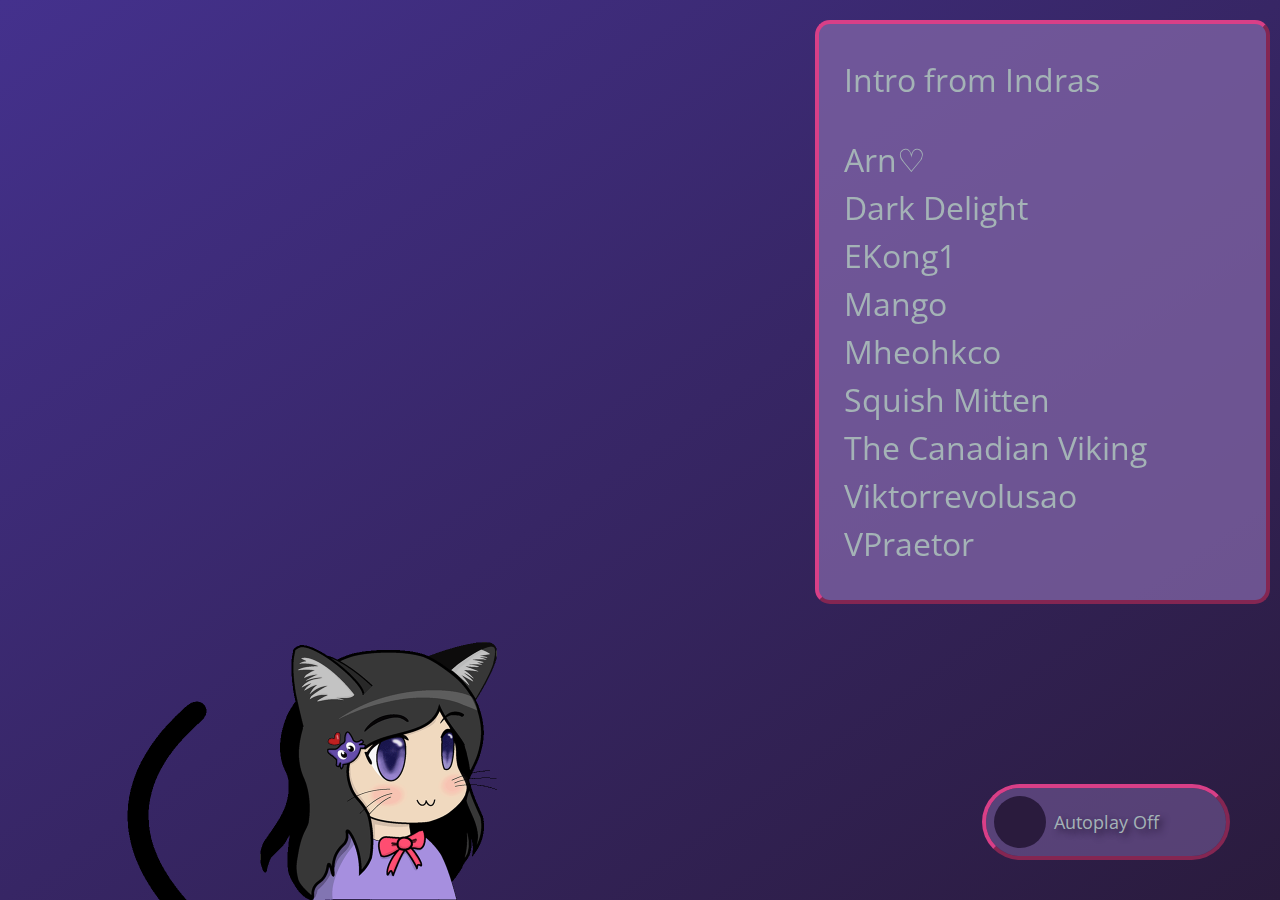
==== Sofy/index.html @ f276d2bd "Added Viktorrevolusao" ====
<!DOCTYPE HTML>
<html>

<!---
Color scheme:
#D83F87 - Bright pink -  Highlights
#2A1B3D - Deep purple -  Shadows, dark background
#44318D - Light purple - Light background
#8265A7 - Lavender -     List background
#A4B3B6 - Limestone -    Text
--->


<head>
	<meta charset="UTF-8">
	<title>We Love You, Sofy!</title>
	<link rel="stylesheet" href="sofystyle.css">
	<link href="https://fonts.googleapis.com/css2?family=Open+Sans&display=swap" rel="stylesheet">
</head>

<body data-rsssl = 1 onload = "loadPage()">
	<img id = "imgSofy" src = "Sofy_Tail.gif">
	<img id = "imgSofyOld" src = "Old_Avatar.png">

	<!---  Blank image tag:
	<img id = "img" src = "">
	--->
	<img id = "imgArn" src = "Arn.jpg">
	<img id = "imgDarkDelight" src = "DarkDelight.webp">
	<img id = "imgEKong1" src = "EKong1.webp">
	<img id = "imgIndras" src = "Indras.png">
	<img id = "imgMango" src = "Mango.gif">
	<img id = "imgMheohkco" src = "Mheohkco.png">
	<img id = "imgSquish" src = "Squish.gif">
	<img id = "imgViking" src = "Viking.webp">
	<img id = "imgViktorrevolusao" src = "Viktorrevolusao.webp">
	<img id = "imgVPraetor" src = "VPraetor.png">

	<!--- Blank audio tag:
	<audio id = "audio" src = ".mp3" type = "audio/mpeg"></audio>
	--->
	<audio id = "audioArn" src = "Arn.mp3" type = "audio/mpeg"></audio>
	<audio id = "audioDarkDelight" src = "DarkDelight.mp3" type = "audio/mpeg"></audio>
	<audio id = "audioEKong1" src = "EKong1.mp3" type = "audio/mpeg"></audio>
	<audio id = "audioIndras" src = "Indras.ogg" type = "audio/ogg"></audio>
	<audio id = "audioMango" src = "Mango.ogg" type = "audio/ogg"></audio>
	<audio id = "audioMheohkco" src = "Mheohkco.mp3" type = "audio/mpeg"></audio>
	<audio id = "audioSquish" src = "Squish.mp3" type = "audio/mpeg"></audio>
	<audio id = "audioViking" src = "Viking.mp3" type = "audio/mpeg"></audio>
	<audio id = "audioViktorrevolusao" src = "Viktorrevolusao.mp3" type = "audio/mpeg"></audio>
	<audio id = "audioVPraetor" src = "VPraetor.mp3" type = "audio/ogg"></audio>

	<div id = "nameList">
		<ul>
			<!--- Blank list tag:
			<li id = "link" onclick = "playAudio('')"></li>
			--->
			<li id = "linkIndras" onclick = "playAudio('Indras')">Intro from Indras</li>
			<p>
			<li id = "linkArn" onclick = "playAudio('Arn')">Arn♡</li>
			<li id = "linkDarkDelight" onclick = "playAudio('DarkDelight')">Dark Delight</li>
			<li id = "linkEKong1" onclick = "playAudio('EKong1')">EKong1</li>
			<li id = "linkMango" onclick = "playAudio('Mango')">Mango</li>
			<li id = "linkMheohkco" onclick = "playAudio('Mheohkco')">Mheohkco</li>
			<li id = "linkSquish" onclick = "playAudio('Squish')">Squish Mitten</li>
			<li id = "linkViking" onclick = "playAudio('Viking')">The Canadian Viking</li>
			<li id = "linkViktorrevolusao" onclick = "playAudio('Viktorrevolusao')">Viktorrevolusao</li>
			<li id = "linkVPraetor" onclick = "playAudio('VPraetor')">VPraetor</li>
		</ul>
	</div>

	<label class = "containerSwitch">
		<input type = "checkbox" id = "toggleAutoplay" onclick = "toggleCheck()">
		<span class = "slider"></span>
	</label>

	<script>
	
	function loadPage() {
		var listItems = document.getElementsByTagName("li");
		var l = listItems.length;
		for (i = 0; i < l; i++) {
			listItems[i].classList.add('unplayed');
		}

		var timerNostalgia = setTimeout(function() { showOld(); }, 5000);
	}

	function showOld() {
		document.getElementById("imgSofyOld").style.opacity = 100;
		document.getElementById("imgSofy").style.opacity = 0;
		var timerNostalgia = setTimeout(function() { hideOld(); }, 200);
	}
	
	function hideOld() {
		document.getElementById("imgSofyOld").style.opacity = 0;
		document.getElementById("imgSofy").style.opacity = 100;
		var timerNostalgia = setTimeout(function() { showOld(); }, 15000);
	}

	function playAudio(clickedName) {
		stopAllAudio();
		showAvatar(clickedName);
		var audio = document.getElementById("audio" + clickedName);
		audio.play();
		audio.onpause = function() {hideAvatar(clickedName)};
		audio.onended = function() {
			setPlayed(clickedName);
			hideAvatar(clickedName);
			if (document.getElementById("toggleAutoplay").checked == true) {
				toggleCheck();
			}
		}
	}

	function stopAllAudio() {
		/* Stop all audio files */
		var audiolist = document.getElementsByTagName("audio");
		var i;
		for (i = 0; i < audiolist.length; i++) {
			audiolist[i].pause();
			audiolist[i].currentTime = 0;
		}
	}

	function showAvatar(target) {
		var imgTarget = document.getElementById('img' + target);
		var linkTarget = document.getElementById('link' + target);
		var posCounter = 0;
		var startLeft = linkTarget.getBoundingClientRect().left - 5;
		var startTop = linkTarget.getBoundingClientRect().top + 20;
		var endLeft = window.innerWidth / 2 - 64;
		var endTop = window.innerHeight / 2 - 64;
		imgTarget.style.display = "block";
		var idTimer = setInterval(expand, 4);
		function expand() {
			if (posCounter == 250) {
				clearInterval(idTimer);
			} else {
				posCounter++;
				curLeft = ((endLeft - startLeft) / 250) * posCounter + startLeft;
				curTop = ((endTop - startTop) / 250) * posCounter + startTop;
				curWidth = (254 / 250) * posCounter + 2;
				imgTarget.style.height = curWidth + "px";
				imgTarget.style.width = curWidth + "px";
				imgTarget.style.top = curTop + "px";
				imgTarget.style.left = curLeft + "px";
			}
		}
	}

	function hideAvatar(target) {
		var imgTarget = document.getElementById('img' + target);
		var linkTarget = document.getElementById('link' + target);
		var posCounter = 0;
		var startLeft = window.innerWidth / 2 - 64;
		var startTop = window.innerHeight / 2 - 64
		var endLeft = linkTarget.getBoundingClientRect().left - 5;
		var endTop = linkTarget.getBoundingClientRect().top + 20;
		var idTimer = setInterval(contract, 4);
		function contract() {
			if (posCounter == 250) {
				imgTarget.style.display = "none";
				clearInterval(idTimer);
			} else {
				posCounter++;
				curLeft = ((endLeft - startLeft) / 250) * posCounter + startLeft;
				curTop = ((endTop - startTop) / 250) * posCounter + startTop;
				curWidth = 256 - (254 / 250) * posCounter;
				imgTarget.style.height = curWidth + "px";
				imgTarget.style.width = curWidth + "px";
				imgTarget.style.top = curTop + "px";
				imgTarget.style.left = curLeft + "px";
			}
		}
	}
	
	function toggleCheck() {
		var toggle = document.getElementById('toggleAutoplay');
		var unplayedAudios = document.getElementsByClassName('unplayed');
		if (toggle.checked == true) {
			stopAllAudio();
			playAudio(unplayedAudios[0].id.slice(4));
		} else {
			stopAllAudio();
		}
	}

	function setPlayed(target) {
		document.getElementById("link" + target).classList.remove('unplayed');
	}
	</script>

</body>
</html>
---- Sofy/sofystyle.css ----
html,body {
	width: 100%;
	height: 100%;
	padding: 0px;
	overflow: hidden;
	background: #44318D;
	background-image: linear-gradient(to top left, #2A1B3D, #44318D);
	font-family: 'Open Sans', sans-serif;
	margin: 0px;
}
div {
	position: relative;
}
img {
	display: none;
	position: absolute;
	width: 2px;
	height: 2px;
}
ul {
	font-size: 2em;
	line-height: 1.5;
	list-style-type: none;
	padding: 0;
}
li:hover {
	text-shadow: 4px 4px 6px #2A1B3D;
}
.containerSwitch {
	display: block;
	position: absolute;
	width: 240px;
	height: 68px;
	right: 50px;
	bottom: 40px;
	border: 4px solid #D83F87;
	border-style: outset;
	border-radius: 40px;
}
.containerSwitch input {
	display: none;
}
.slider {
	position: absolute;
	cursor: pointer;
	top: 0;
	left: 0;
	right: 0;
	bottom: 0;
	background-color: #8265A780;
	-webkit-transition: .4s;
	transition: .4s;
	border-radius: 34px;
}
.slider:before {
	position: absolute;
	content: "";
	height: 52px;
	width: 52px;
	left: 8px;
	bottom: 8px;
	background-color: #2A1B3D;
	-webkit-transition: .4s;
	transition: .4s;
	border-radius: 50%;
}
input:checked + .slider {
	background-color: #D83F8780;
}
input:checked + .slider:before {
	transform: translateX(172px);
}
.slider:after {
	content: 'Autoplay Off';
	font-size: 18px;
	text-shadow: 4px 4px 6px #2A1B3D;
	color: #A4B3B6;
	display: block;
	position: absolute;
	transform: translate(-50%,-50%);
	top: 50%;
	left: 50%;
}
input:checked + .slider:after {
	content:'Autoplay On';
}
.unplayed {
	color: #A4B3B6;
}
#imgSofy {
	bottom: 0px;
	left: 10px;
	height: 290px;
	width: 500px;
	display: block;
	opacity: 100;
	transition: opacity .2s ease-in-out;
}
#imgSofyOld {
	bottom: 0px;
	left: 250px;
	width: 285px;
	height: 285px;
	/*display: none;*/
	display: block;
	opacity: 0;
	transition: opacity .2s ease-in-out;
}
#nameList {
	color: #2A1B3D;
	position: fixed;
	width: 33%;
	top: 20px;
	right: 10px;
	padding-left: 25px;
	background-color: #8265A7BF;
	border: 4px solid #D83F87;
	border-style: outset;
	border-radius: 15px;
	cursor: pointer;
}
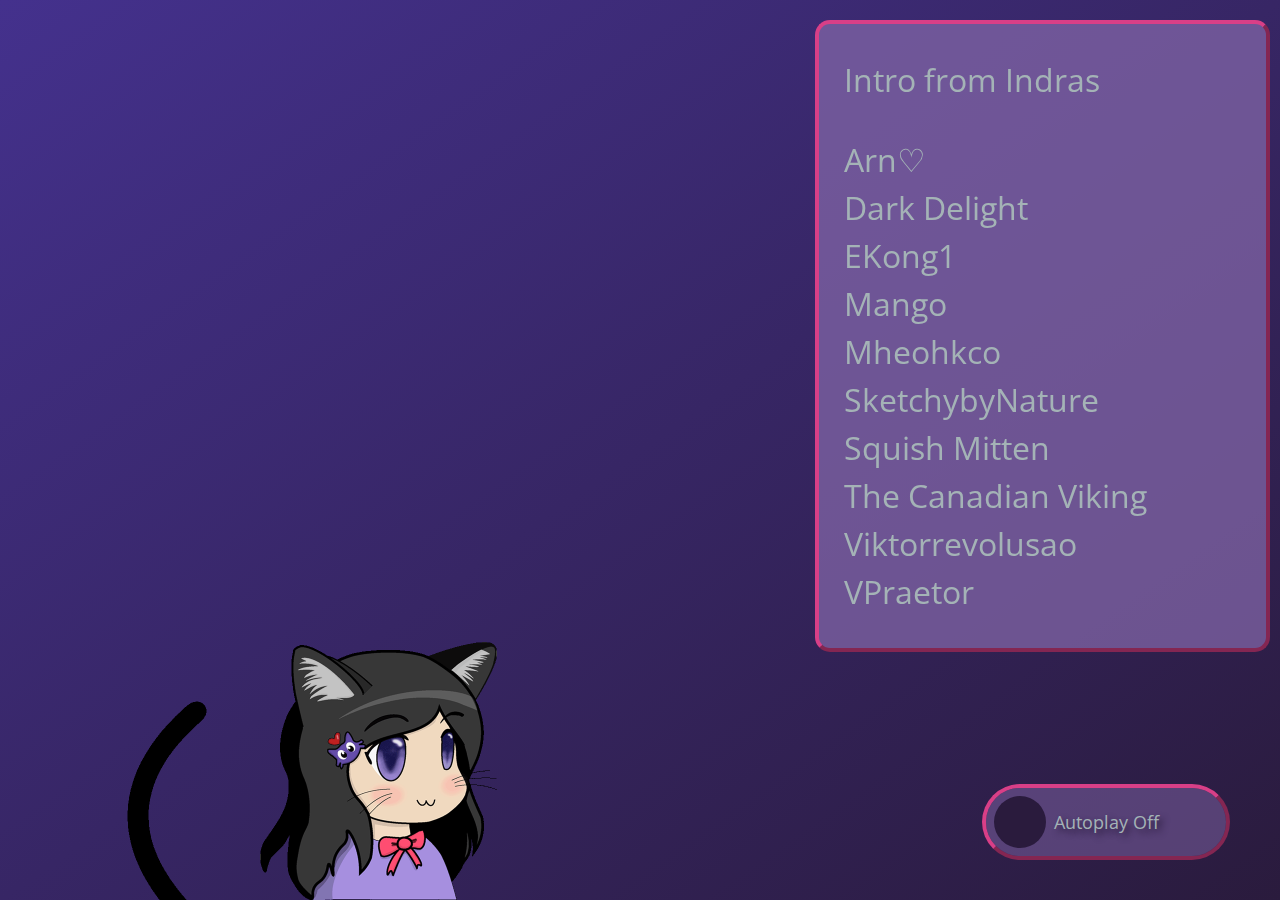
==== commit 024d801a: "Add Sketchy" ====
--- a/Sofy/index.html
+++ b/Sofy/index.html
@@ -31,6 +31,7 @@
 	<img id = "imgIndras" src = "Indras.png">
 	<img id = "imgMango" src = "Mango.gif">
 	<img id = "imgMheohkco" src = "Mheohkco.png">
+	<img id = "imgSketchy" src = "Sketchy.png">
 	<img id = "imgSquish" src = "Squish.gif">
 	<img id = "imgViking" src = "Viking.webp">
 	<img id = "imgViktorrevolusao" src = "Viktorrevolusao.webp">
@@ -45,6 +46,7 @@
 	<audio id = "audioIndras" src = "Indras.ogg" type = "audio/ogg"></audio>
 	<audio id = "audioMango" src = "Mango.ogg" type = "audio/ogg"></audio>
 	<audio id = "audioMheohkco" src = "Mheohkco.mp3" type = "audio/mpeg"></audio>
+	<audio id = "audioSketchy" src = "Sketchy.wav" type = "audio/wav"></audio>
 	<audio id = "audioSquish" src = "Squish.mp3" type = "audio/mpeg"></audio>
 	<audio id = "audioViking" src = "Viking.mp3" type = "audio/mpeg"></audio>
 	<audio id = "audioViktorrevolusao" src = "Viktorrevolusao.mp3" type = "audio/mpeg"></audio>
@@ -62,6 +64,7 @@
 			<li id = "linkEKong1" onclick = "playAudio('EKong1')">EKong1</li>
 			<li id = "linkMango" onclick = "playAudio('Mango')">Mango</li>
 			<li id = "linkMheohkco" onclick = "playAudio('Mheohkco')">Mheohkco</li>
+			<li id = "linkSketchy" onclick = "playAudio('Sketchy')">SketchybyNature</li>
 			<li id = "linkSquish" onclick = "playAudio('Squish')">Squish Mitten</li>
 			<li id = "linkViking" onclick = "playAudio('Viking')">The Canadian Viking</li>
 			<li id = "linkViktorrevolusao" onclick = "playAudio('Viktorrevolusao')">Viktorrevolusao</li>
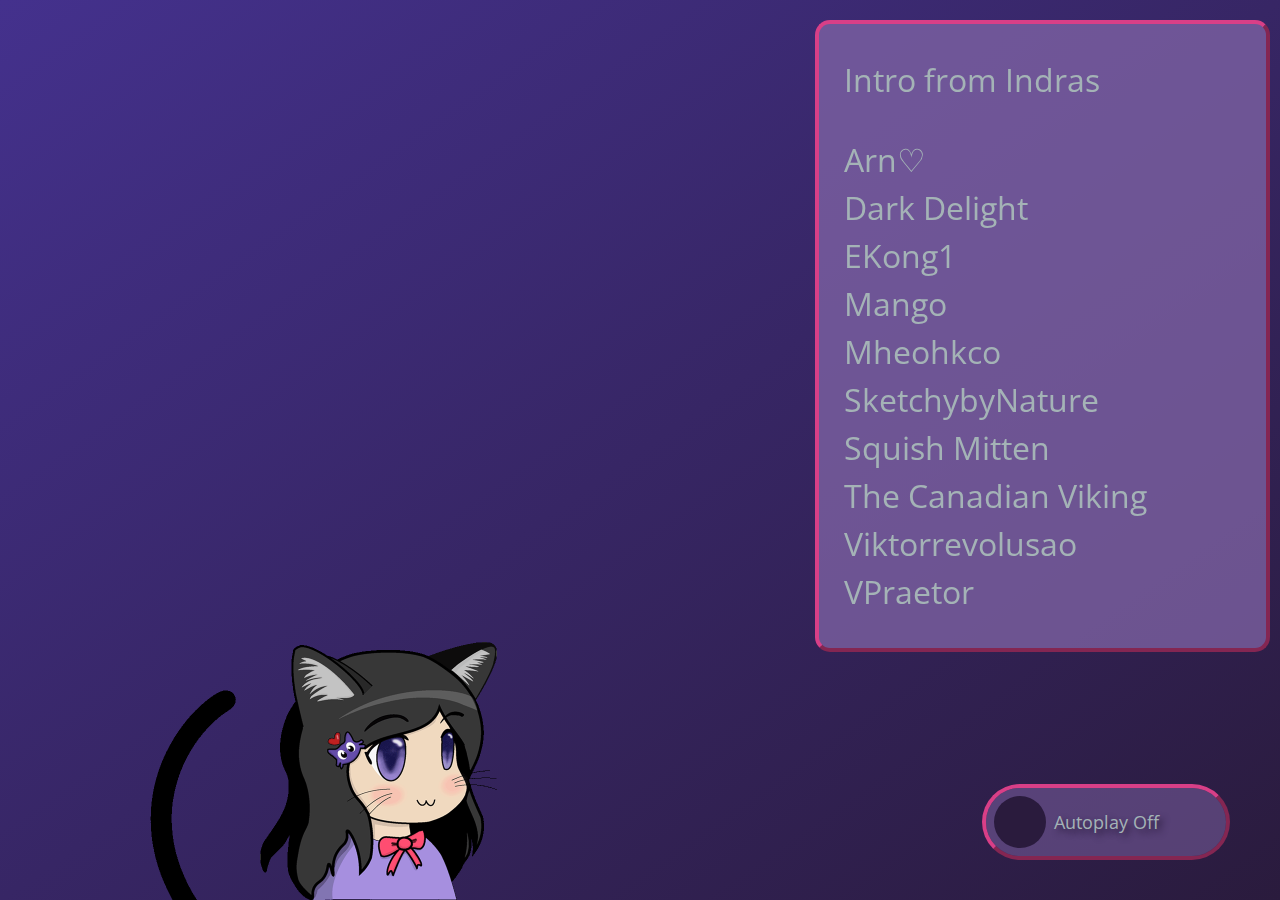
==== commit a165afcb: "Added audio for Mango" ====
--- a/Sofy/index.html
+++ b/Sofy/index.html
@@ -44,7 +44,7 @@
 	<audio id = "audioDarkDelight" src = "DarkDelight.mp3" type = "audio/mpeg"></audio>
 	<audio id = "audioEKong1" src = "EKong1.mp3" type = "audio/mpeg"></audio>
 	<audio id = "audioIndras" src = "Indras.ogg" type = "audio/ogg"></audio>
-	<audio id = "audioMango" src = "Mango.ogg" type = "audio/ogg"></audio>
+	<audio id = "audioMango" src = "Mango.mp3" type = "audio/mp3"></audio>
 	<audio id = "audioMheohkco" src = "Mheohkco.mp3" type = "audio/mpeg"></audio>
 	<audio id = "audioSketchy" src = "Sketchy.wav" type = "audio/wav"></audio>
 	<audio id = "audioSquish" src = "Squish.mp3" type = "audio/mpeg"></audio>
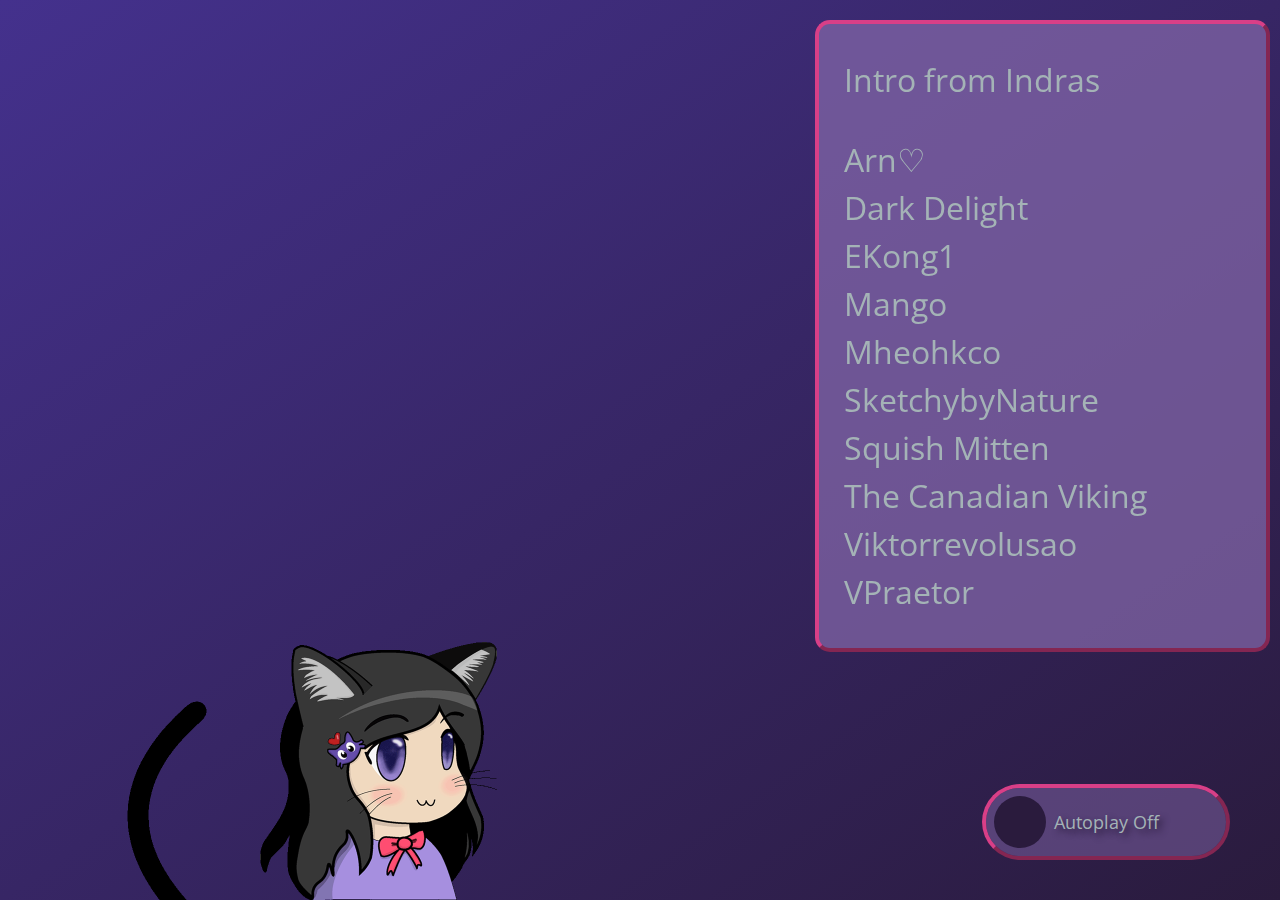
==== commit 3bb5cfb3: "Added intro audio" ====
--- a/Sofy/index.html
+++ b/Sofy/index.html
@@ -43,14 +43,14 @@
 	<audio id = "audioArn" src = "Arn.mp3" type = "audio/mpeg"></audio>
 	<audio id = "audioDarkDelight" src = "DarkDelight.mp3" type = "audio/mpeg"></audio>
 	<audio id = "audioEKong1" src = "EKong1.mp3" type = "audio/mpeg"></audio>
-	<audio id = "audioIndras" src = "Indras.ogg" type = "audio/ogg"></audio>
-	<audio id = "audioMango" src = "Mango.mp3" type = "audio/mp3"></audio>
+	<audio id = "audioIndras" src = "Intro.mp3" type = "audio/mpeg"></audio>
+	<audio id = "audioMango" src = "Mango.mp3" type = "audio/mpeg"></audio>
 	<audio id = "audioMheohkco" src = "Mheohkco.mp3" type = "audio/mpeg"></audio>
 	<audio id = "audioSketchy" src = "Sketchy.wav" type = "audio/wav"></audio>
 	<audio id = "audioSquish" src = "Squish.mp3" type = "audio/mpeg"></audio>
 	<audio id = "audioViking" src = "Viking.mp3" type = "audio/mpeg"></audio>
 	<audio id = "audioViktorrevolusao" src = "Viktorrevolusao.mp3" type = "audio/mpeg"></audio>
-	<audio id = "audioVPraetor" src = "VPraetor.mp3" type = "audio/ogg"></audio>
+	<audio id = "audioVPraetor" src = "VPraetor.mp3" type = "audio/mpeg"></audio>
 
 	<div id = "nameList">
 		<ul>
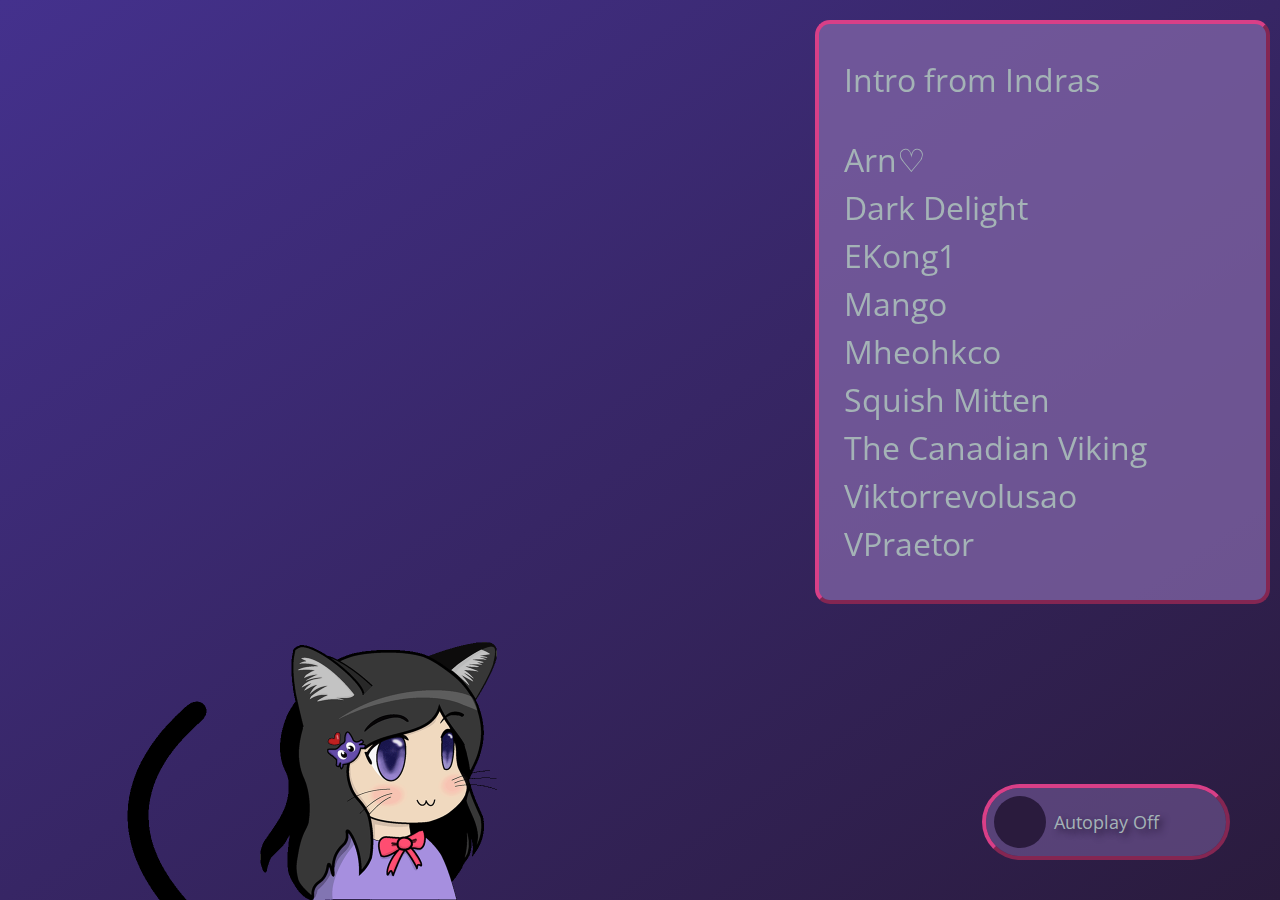
==== commit 61facfea: "Added Seglaya" ====
--- a/Sofy/index.html
+++ b/Sofy/index.html
@@ -31,7 +31,7 @@
 	<img id = "imgIndras" src = "Indras.png">
 	<img id = "imgMango" src = "Mango.gif">
 	<img id = "imgMheohkco" src = "Mheohkco.png">
-	<img id = "imgSketchy" src = "Sketchy.png">
+	<img id = "imgSeglaya" src = "Seglaya.webp">
 	<img id = "imgSquish" src = "Squish.gif">
 	<img id = "imgViking" src = "Viking.webp">
 	<img id = "imgViktorrevolusao" src = "Viktorrevolusao.webp">
@@ -43,14 +43,14 @@
 	<audio id = "audioArn" src = "Arn.mp3" type = "audio/mpeg"></audio>
 	<audio id = "audioDarkDelight" src = "DarkDelight.mp3" type = "audio/mpeg"></audio>
 	<audio id = "audioEKong1" src = "EKong1.mp3" type = "audio/mpeg"></audio>
-	<audio id = "audioIndras" src = "Intro.mp3" type = "audio/mpeg"></audio>
-	<audio id = "audioMango" src = "Mango.mp3" type = "audio/mpeg"></audio>
+	<audio id = "audioIndras" src = "Indras.ogg" type = "audio/ogg"></audio>
+	<audio id = "audioMango" src = "Mango.ogg" type = "audio/ogg"></audio>
 	<audio id = "audioMheohkco" src = "Mheohkco.mp3" type = "audio/mpeg"></audio>
-	<audio id = "audioSketchy" src = "Sketchy.wav" type = "audio/wav"></audio>
+	<audio id = "audioSeglaya" src = "Seglaya.mp3" type = "audio/mpeg"></audio>
 	<audio id = "audioSquish" src = "Squish.mp3" type = "audio/mpeg"></audio>
 	<audio id = "audioViking" src = "Viking.mp3" type = "audio/mpeg"></audio>
 	<audio id = "audioViktorrevolusao" src = "Viktorrevolusao.mp3" type = "audio/mpeg"></audio>
-	<audio id = "audioVPraetor" src = "VPraetor.mp3" type = "audio/mpeg"></audio>
+	<audio id = "audioVPraetor" src = "VPraetor.mp3" type = "audio/ogg"></audio>
 
 	<div id = "nameList">
 		<ul>
@@ -64,7 +64,7 @@
 			<li id = "linkEKong1" onclick = "playAudio('EKong1')">EKong1</li>
 			<li id = "linkMango" onclick = "playAudio('Mango')">Mango</li>
 			<li id = "linkMheohkco" onclick = "playAudio('Mheohkco')">Mheohkco</li>
-			<li id = "linkSketchy" onclick = "playAudio('Sketchy')">SketchybyNature</li>
+			<li id = "linkSeglaya" onclick = "playAudio('Seglaya')"></li>
 			<li id = "linkSquish" onclick = "playAudio('Squish')">Squish Mitten</li>
 			<li id = "linkViking" onclick = "playAudio('Viking')">The Canadian Viking</li>
 			<li id = "linkViktorrevolusao" onclick = "playAudio('Viktorrevolusao')">Viktorrevolusao</li>
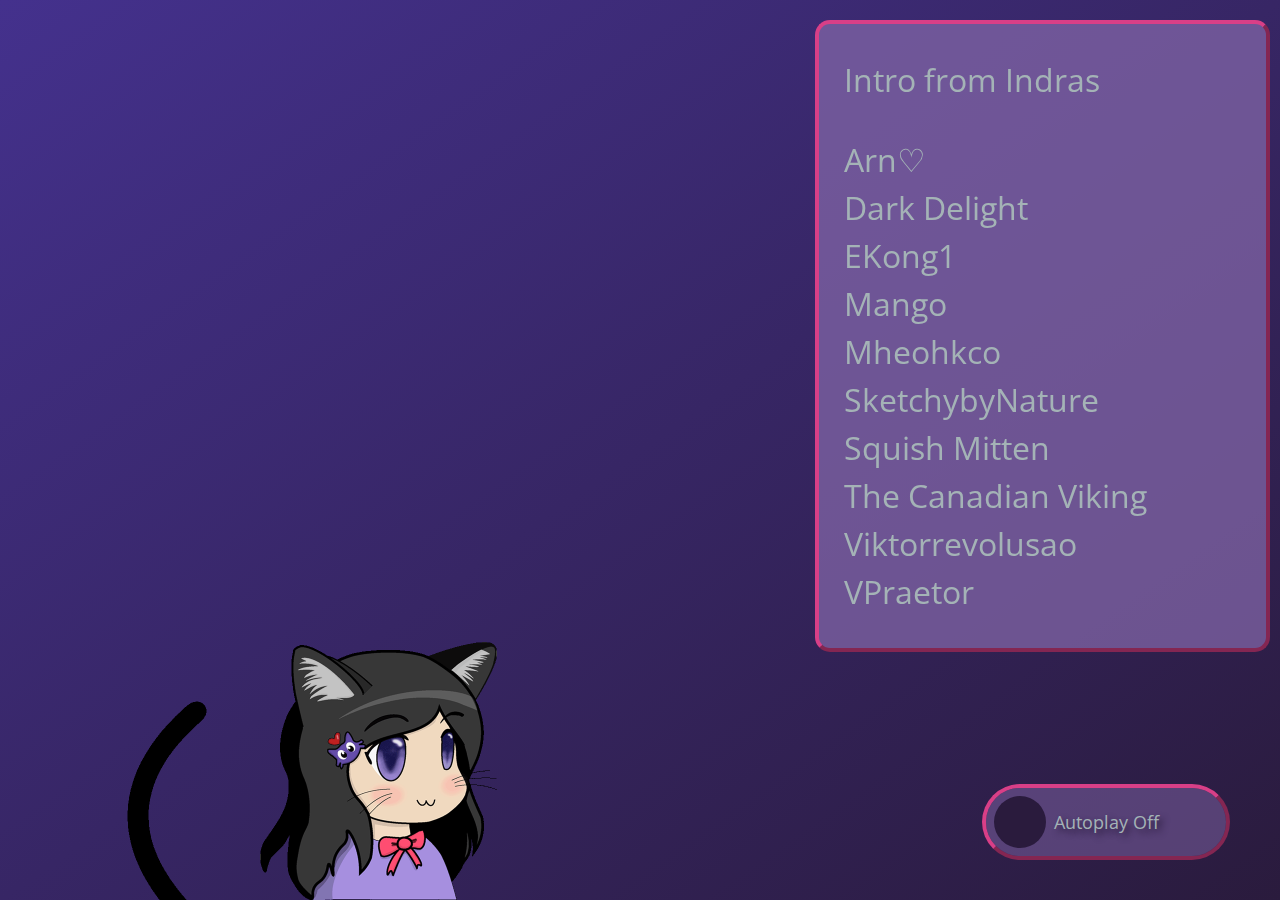
==== commit 85c1b9c4: "Merge branch 'master' of https://github.com/Indras1/Indras1.github.io" ====
--- a/Sofy/index.html
+++ b/Sofy/index.html
@@ -32,6 +32,7 @@
 	<img id = "imgMango" src = "Mango.gif">
 	<img id = "imgMheohkco" src = "Mheohkco.png">
 	<img id = "imgSeglaya" src = "Seglaya.webp">
+	<img id = "imgSketchy" src = "Sketchy.png">
 	<img id = "imgSquish" src = "Squish.gif">
 	<img id = "imgViking" src = "Viking.webp">
 	<img id = "imgViktorrevolusao" src = "Viktorrevolusao.webp">
@@ -43,14 +44,15 @@
 	<audio id = "audioArn" src = "Arn.mp3" type = "audio/mpeg"></audio>
 	<audio id = "audioDarkDelight" src = "DarkDelight.mp3" type = "audio/mpeg"></audio>
 	<audio id = "audioEKong1" src = "EKong1.mp3" type = "audio/mpeg"></audio>
-	<audio id = "audioIndras" src = "Indras.ogg" type = "audio/ogg"></audio>
-	<audio id = "audioMango" src = "Mango.ogg" type = "audio/ogg"></audio>
+	<audio id = "audioIndras" src = "Intro.mp3" type = "audio/mpeg"></audio>
+	<audio id = "audioMango" src = "Mango.mp3" type = "audio/mpeg"></audio>
 	<audio id = "audioMheohkco" src = "Mheohkco.mp3" type = "audio/mpeg"></audio>
 	<audio id = "audioSeglaya" src = "Seglaya.mp3" type = "audio/mpeg"></audio>
+	<audio id = "audioSketchy" src = "Sketchy.wav" type = "audio/wav"></audio>
 	<audio id = "audioSquish" src = "Squish.mp3" type = "audio/mpeg"></audio>
 	<audio id = "audioViking" src = "Viking.mp3" type = "audio/mpeg"></audio>
 	<audio id = "audioViktorrevolusao" src = "Viktorrevolusao.mp3" type = "audio/mpeg"></audio>
-	<audio id = "audioVPraetor" src = "VPraetor.mp3" type = "audio/ogg"></audio>
+	<audio id = "audioVPraetor" src = "VPraetor.mp3" type = "audio/mpeg"></audio>
 
 	<div id = "nameList">
 		<ul>
@@ -65,6 +67,7 @@
 			<li id = "linkMango" onclick = "playAudio('Mango')">Mango</li>
 			<li id = "linkMheohkco" onclick = "playAudio('Mheohkco')">Mheohkco</li>
 			<li id = "linkSeglaya" onclick = "playAudio('Seglaya')"></li>
+			<li id = "linkSketchy" onclick = "playAudio('Sketchy')">SketchybyNature</li>
 			<li id = "linkSquish" onclick = "playAudio('Squish')">Squish Mitten</li>
 			<li id = "linkViking" onclick = "playAudio('Viking')">The Canadian Viking</li>
 			<li id = "linkViktorrevolusao" onclick = "playAudio('Viktorrevolusao')">Viktorrevolusao</li>
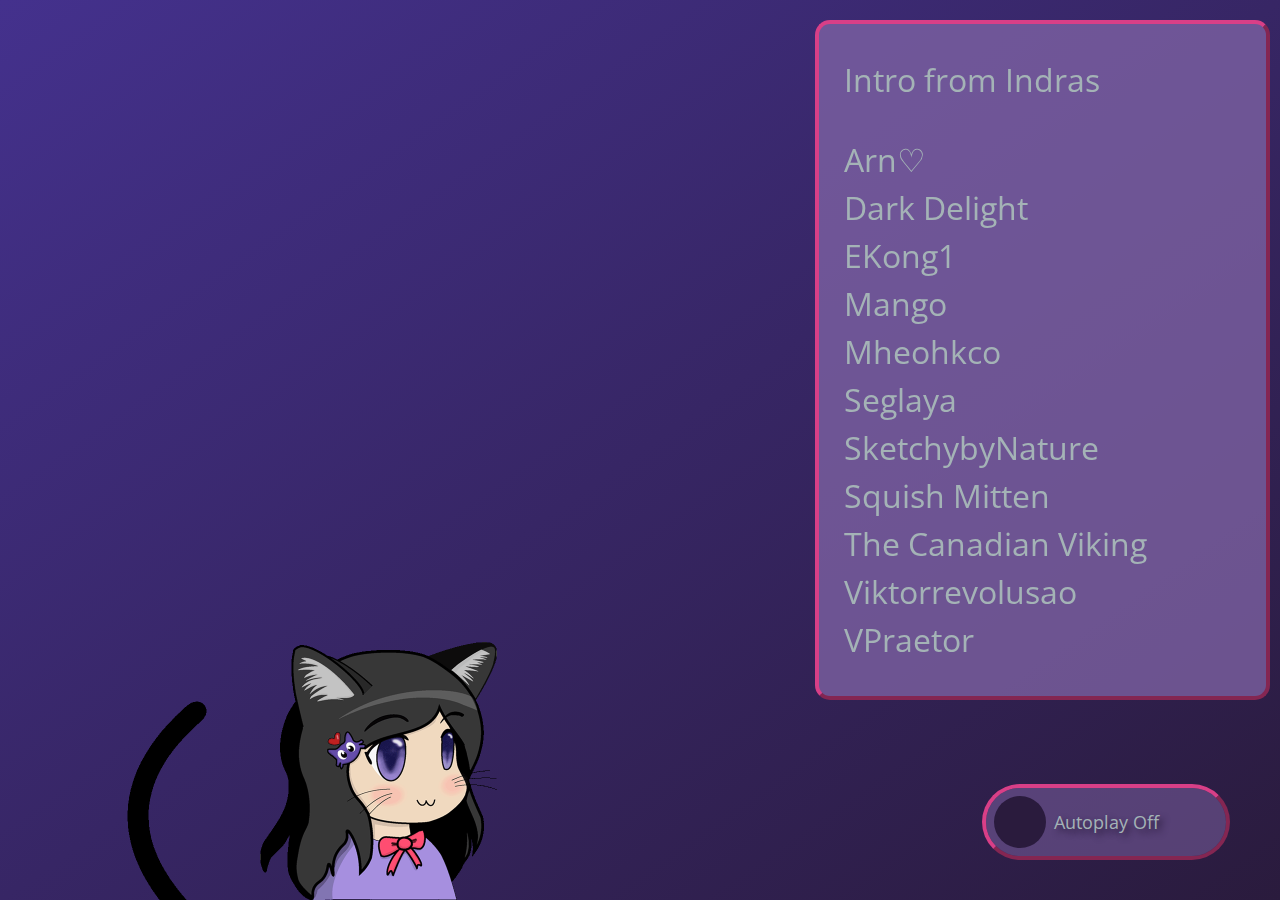
==== commit 59a2846f: "Fixed Seg link" ====
--- a/Sofy/index.html
+++ b/Sofy/index.html
@@ -66,7 +66,7 @@
 			<li id = "linkEKong1" onclick = "playAudio('EKong1')">EKong1</li>
 			<li id = "linkMango" onclick = "playAudio('Mango')">Mango</li>
 			<li id = "linkMheohkco" onclick = "playAudio('Mheohkco')">Mheohkco</li>
-			<li id = "linkSeglaya" onclick = "playAudio('Seglaya')"></li>
+			<li id = "linkSeglaya" onclick = "playAudio('Seglaya')">Seglaya</li>
 			<li id = "linkSketchy" onclick = "playAudio('Sketchy')">SketchybyNature</li>
 			<li id = "linkSquish" onclick = "playAudio('Squish')">Squish Mitten</li>
 			<li id = "linkViking" onclick = "playAudio('Viking')">The Canadian Viking</li>
